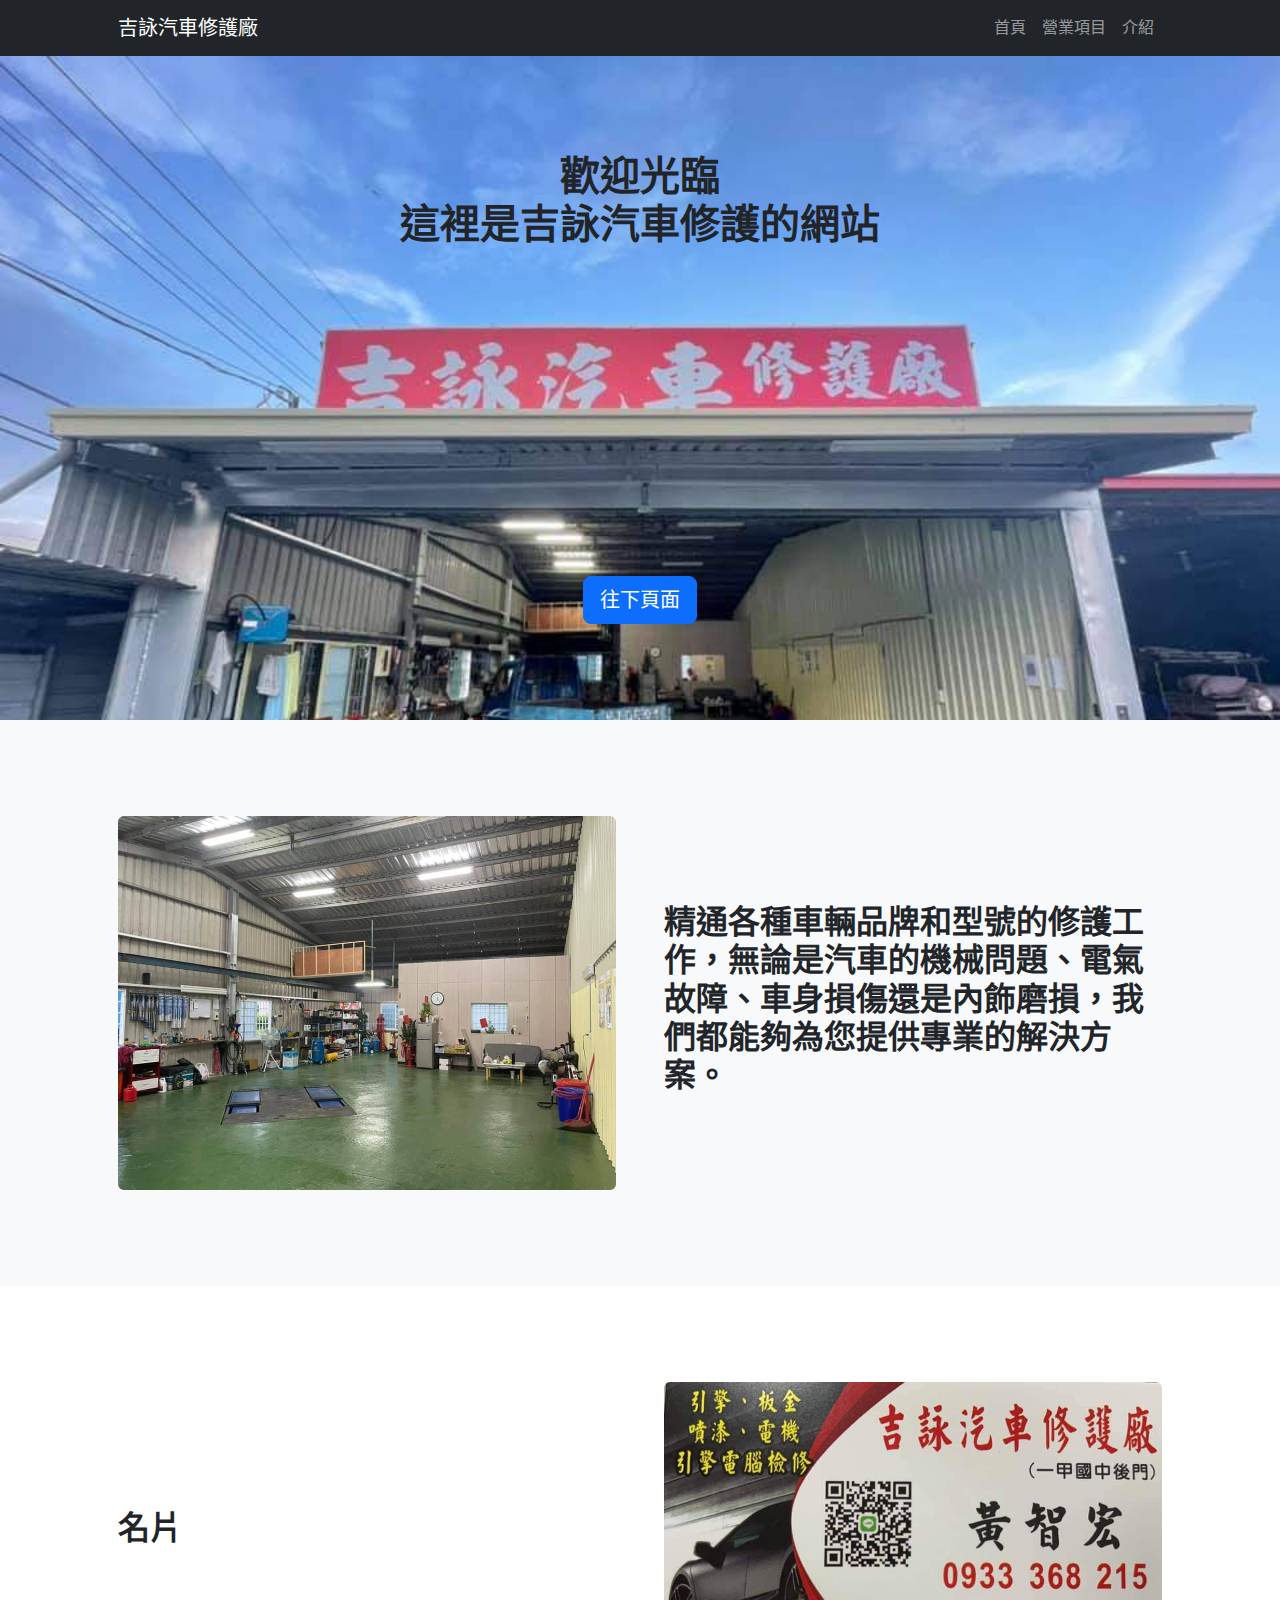
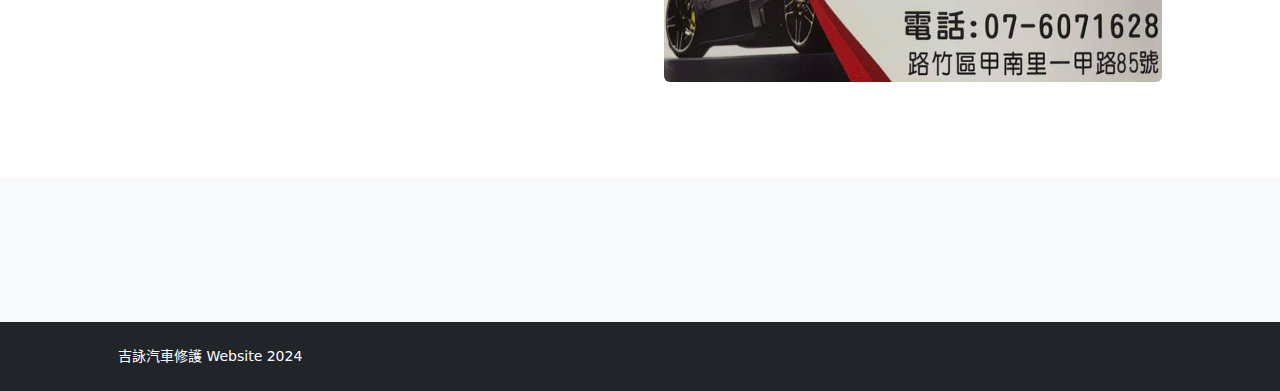
==== about.html @ 034ca11b "0503" ====
<!DOCTYPE html>
<html lang="zh-TW">
<head>
    <meta charset="utf-8" />
    <meta name="viewport" content="width=device-width, initial-scale=1, shrink-to-fit=no" />
    <meta name="description" content="" />
    <meta name="author" content="" />
    <title>吉詠汽車修護</title>
    <!-- Favicon-->
    <link rel="icon" type="image/x-icon" href="assets/img/icon.jpg" />
    <!-- Bootstrap icons-->
    <link href="https://cdn.jsdelivr.net/npm/bootstrap-icons@1.5.0/font/bootstrap-icons.css" rel="stylesheet" />
    <!-- Core theme CSS (includes Bootstrap)-->
    <link href="css/styles.css" rel="stylesheet" />
</head>
<body class="d-flex flex-column">
    <main class="flex-shrink-0">
        <!-- Navigation-->
        <nav class="navbar navbar-expand-lg navbar-dark bg-dark">
            <div class="container px-5">
                <a class="navbar-brand" href="index.html">吉詠汽車修護廠</a>
                <button class="navbar-toggler" type="button" data-bs-toggle="collapse" data-bs-target="#navbarSupportedContent" aria-controls="navbarSupportedContent" aria-expanded="false" aria-label="Toggle navigation"><span class="navbar-toggler-icon"></span></button>
                <div class="collapse navbar-collapse" id="navbarSupportedContent">
                    <ul class="navbar-nav ms-auto mb-2 mb-lg-0">
                        <li class="nav-item"><a class="nav-link" href="about.html">首頁</a></li>
                        <li class="nav-item"><a class="nav-link" href="index.html">營業項目</a></li>
                        <li class="nav-item"><a class="nav-link" href="faq.html">介紹</a></li>
                    </ul>
                </div>
            </div>
        </nav>
        <!-- Header-->
        
        <header class="bg-dark py-5" style="background-image: url('assets/img/6.jpg'); background-size: cover;">
                <div class="container px-5">
                    <div class="row justify-content-center">
                        <div class="col-lg-8 col-xxl-6">
                            <div class="text-center my-5">
                                <h1 class="fw-bolder mb-3">歡迎光臨 <p>這裡是吉詠汽車修護的網站</p></h1>
                                <br>
                                <br>
                                <br>
                                <br>
                                <br>
                                <br>
                                <br>
                                <br>
                                <br>
                                <br>
                                <br>
                                <br>
                                <br>
                                <a class="btn btn-primary btn-lg" href="#scroll-target">往下頁面</a>
                            </div>
                        </div>
                    </div>
                </div>          
        </header>
        <!-- About section one-->
        <section class="py-5 bg-light" id="scroll-target">
            <div class="container px-5 my-5">
                <div class="row gx-5 align-items-center">
                    <div class="col-lg-6"><img class="img-fluid rounded mb-5 mb-lg-0" src="assets/img/17.jpg" alt="17.jpg" /></div>
                    <div class="col-lg-6";>
                        <h2 class="fw-bolder">精通各種車輛品牌和型號的修護工作，無論是汽車的機械問題、電氣故障、車身損傷還是內飾磨損，我們都能夠為您提供專業的解決方案。</h2>
                        <p class="lead fw-normal text-muted mb-0">
                        </p>
                    </div>
                </div>
            </div>
        </section>
        <!-- About section two-->
        <section class="py-5">
            <div class="container px-5 my-5">
                <div class="row gx-5 align-items-center">
                    <div class="col-lg-6 order-first order-lg-last"><img class="img-fluid rounded mb-5 mb-lg-0" src="assets/img/5.jpg" alt="5.jpg" /></div>
                    <div class="col-lg-6">
                        <h2 class="fw-bolder">名片</h2>
                        <p class="lead fw-normal text-muted mb-0"></p>
                    </div>
                </div>
            </div>
        </section>
        <!-- Team members section-->
        <section class="py-5 bg-light">
            <div class="container px-5 my-5">           
            </div>
        </section>
    </main>
    <!-- Footer-->
    <footer class="bg-dark py-4 mt-auto">
        <div class="container px-5">
            <div class="row align-items-center justify-content-between flex-column flex-sm-row">
                <div class="col-auto"><div class="small m-0 text-white">吉詠汽車修護 Website 2024</div></div>               
            </div>
        </div>
    </footer>
    
    <!-- Core theme JS-->
    <script src="js/scripts.js"></script>
</body>
</html>
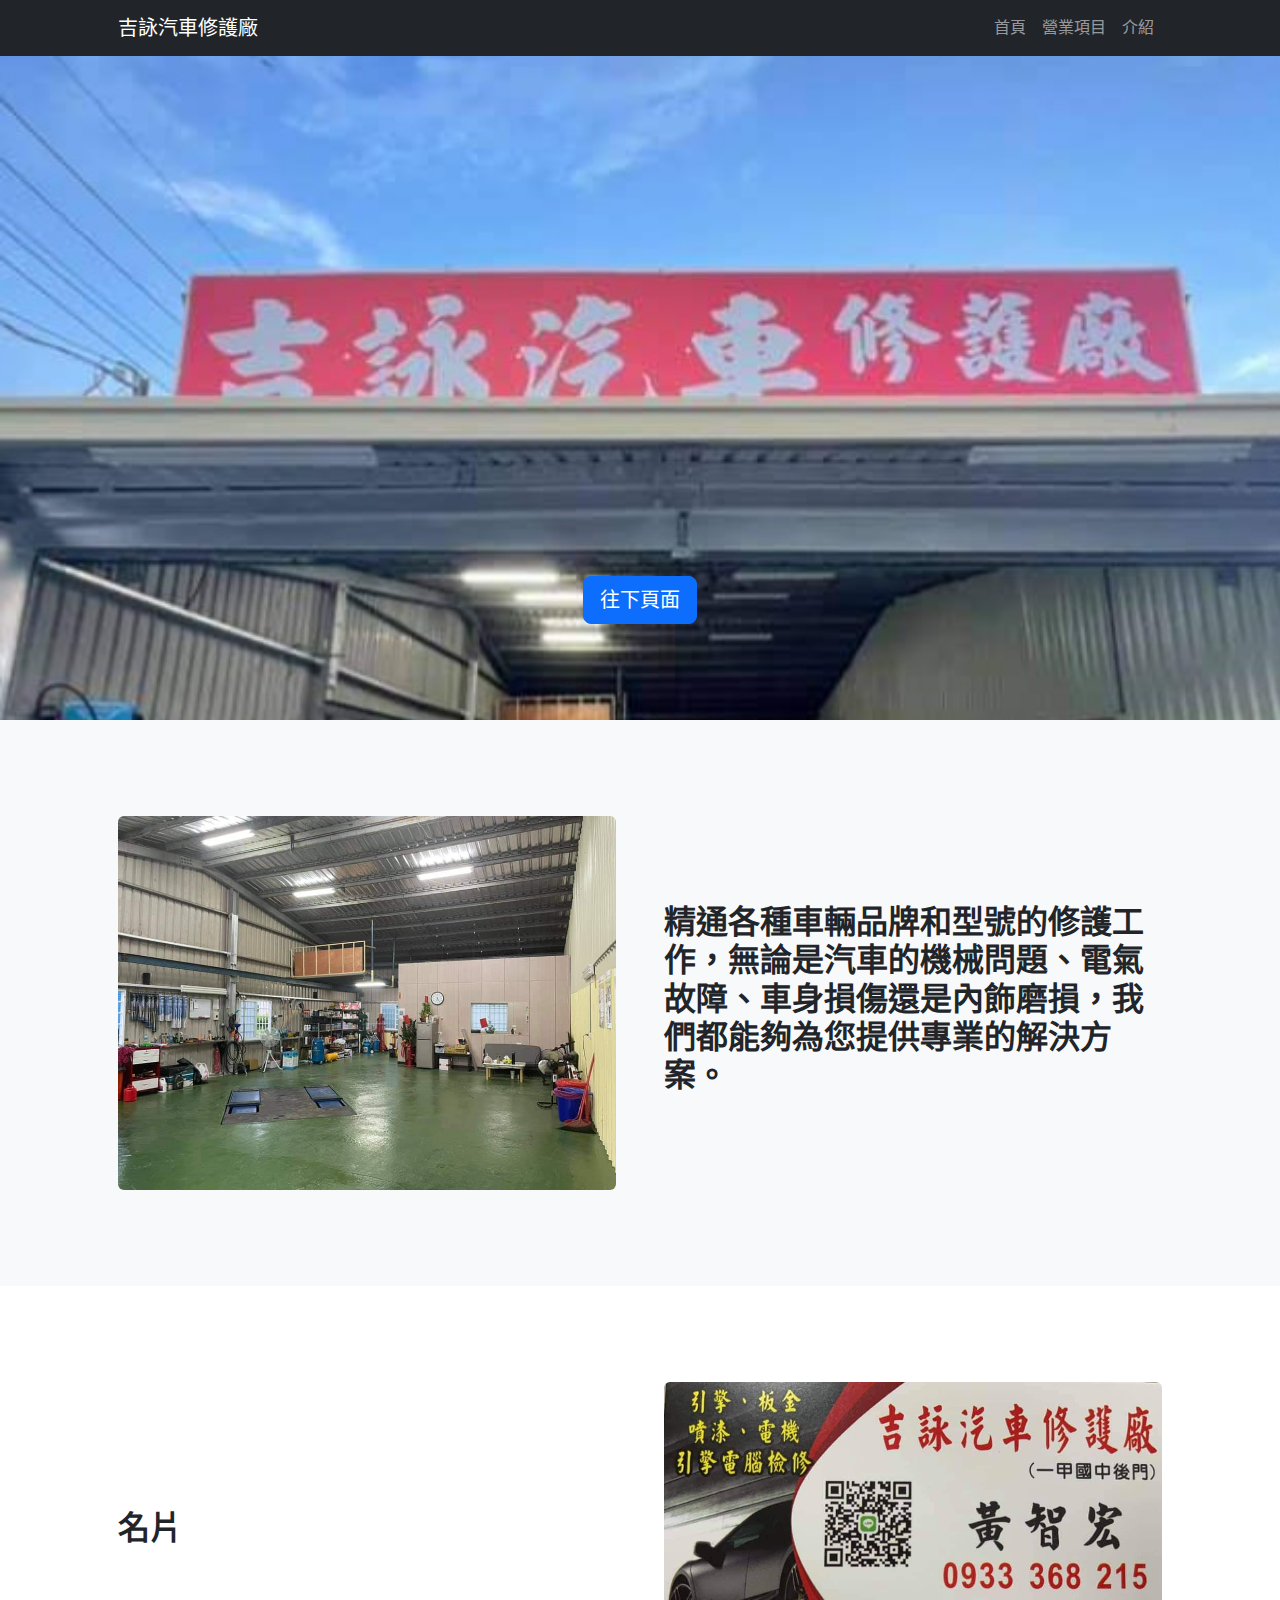
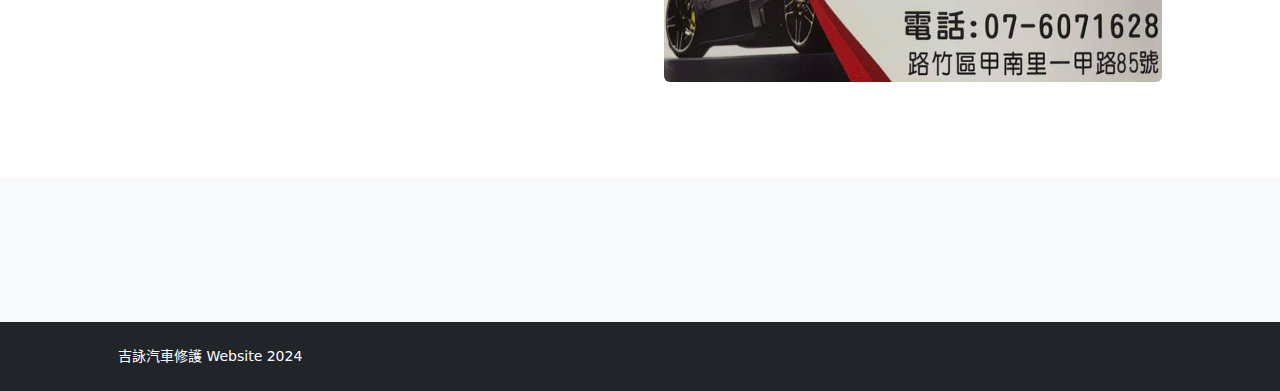
==== commit b32ec97e: "0518" ====
--- a/about.html
+++ b/about.html
@@ -8,8 +8,8 @@
     <title>吉詠汽車修護</title>
     <!-- Favicon-->
     <link rel="icon" type="image/x-icon" href="assets/img/icon.jpg" />
-    <!-- Bootstrap icons-->
-    <link href="https://cdn.jsdelivr.net/npm/bootstrap-icons@1.5.0/font/bootstrap-icons.css" rel="stylesheet" />
+    <!-- Bootstrap core JS-->
+    <script src="https://cdn.jsdelivr.net/npm/bootstrap@5.2.3/dist/js/bootstrap.bundle.min.js"></script>
     <!-- Core theme CSS (includes Bootstrap)-->
     <link href="css/styles.css" rel="stylesheet" />
 </head>
@@ -18,50 +18,50 @@
         <!-- Navigation-->
         <nav class="navbar navbar-expand-lg navbar-dark bg-dark">
             <div class="container px-5">
-                <a class="navbar-brand" href="index.html">吉詠汽車修護廠</a>
+                <a class="navbar-brand" href="about.html">吉詠汽車修護廠</a>
                 <button class="navbar-toggler" type="button" data-bs-toggle="collapse" data-bs-target="#navbarSupportedContent" aria-controls="navbarSupportedContent" aria-expanded="false" aria-label="Toggle navigation"><span class="navbar-toggler-icon"></span></button>
                 <div class="collapse navbar-collapse" id="navbarSupportedContent">
                     <ul class="navbar-nav ms-auto mb-2 mb-lg-0">
                         <li class="nav-item"><a class="nav-link" href="about.html">首頁</a></li>
                         <li class="nav-item"><a class="nav-link" href="index.html">營業項目</a></li>
-                        <li class="nav-item"><a class="nav-link" href="faq.html">介紹</a></li>
+                        <li class="nav-item"><a class="nav-link" href="3.html">介紹</a></li>
                     </ul>
                 </div>
             </div>
         </nav>
         <!-- Header-->
-        
-        <header class="bg-dark py-5" style="background-image: url('assets/img/6.jpg'); background-size: cover;">
-                <div class="container px-5">
-                    <div class="row justify-content-center">
-                        <div class="col-lg-8 col-xxl-6">
-                            <div class="text-center my-5">
-                                <h1 class="fw-bolder mb-3">歡迎光臨 <p>這裡是吉詠汽車修護的網站</p></h1>
-                                <br>
-                                <br>
-                                <br>
-                                <br>
-                                <br>
-                                <br>
-                                <br>
-                                <br>
-                                <br>
-                                <br>
-                                <br>
-                                <br>
-                                <br>
-                                <a class="btn btn-primary btn-lg" href="#scroll-target">往下頁面</a>
-                            </div>
+
+        <header class="bg-dark py-5" style="background-image: url('assets/img/1717.jpg'); background-size: cover; max-width:auto;">
+            <div class="container px-5">
+                <div class="row justify-content-center">
+                    <div class="col-lg-8 col-xxl-6">
+                        <div class="text-center my-5">
+                            <h1 class="fw-bolder mb-2"><br></br> <p></p></h1>
+                            <br>
+                            <br>
+                            <br>
+                            <br>
+                            <br>
+                            <br>
+                            <br>
+                            <br>
+                            <br>
+                            <br>
+                            <br>
+                            <br>
+                            <br>
+                            <a class="btn btn-primary btn-lg" href="#scroll-target">往下頁面</a>
                         </div>
                     </div>
-                </div>          
+                </div>
+            </div>
         </header>
         <!-- About section one-->
         <section class="py-5 bg-light" id="scroll-target">
             <div class="container px-5 my-5">
                 <div class="row gx-5 align-items-center">
                     <div class="col-lg-6"><img class="img-fluid rounded mb-5 mb-lg-0" src="assets/img/17.jpg" alt="17.jpg" /></div>
-                    <div class="col-lg-6";>
+                    <div class="col-lg-6" ;>
                         <h2 class="fw-bolder">精通各種車輛品牌和型號的修護工作，無論是汽車的機械問題、電氣故障、車身損傷還是內飾磨損，我們都能夠為您提供專業的解決方案。</h2>
                         <p class="lead fw-normal text-muted mb-0">
                         </p>
@@ -83,7 +83,7 @@
         </section>
         <!-- Team members section-->
         <section class="py-5 bg-light">
-            <div class="container px-5 my-5">           
+            <div class="container px-5 my-5">
             </div>
         </section>
     </main>
@@ -91,10 +91,11 @@
     <footer class="bg-dark py-4 mt-auto">
         <div class="container px-5">
             <div class="row align-items-center justify-content-between flex-column flex-sm-row">
-                <div class="col-auto"><div class="small m-0 text-white">吉詠汽車修護 Website 2024</div></div>               
+                <div class="col-auto"><div class="small m-0 text-white">吉詠汽車修護 Website 2024</div></div>
             </div>
         </div>
     </footer>
+
     
     <!-- Core theme JS-->
     <script src="js/scripts.js"></script>
